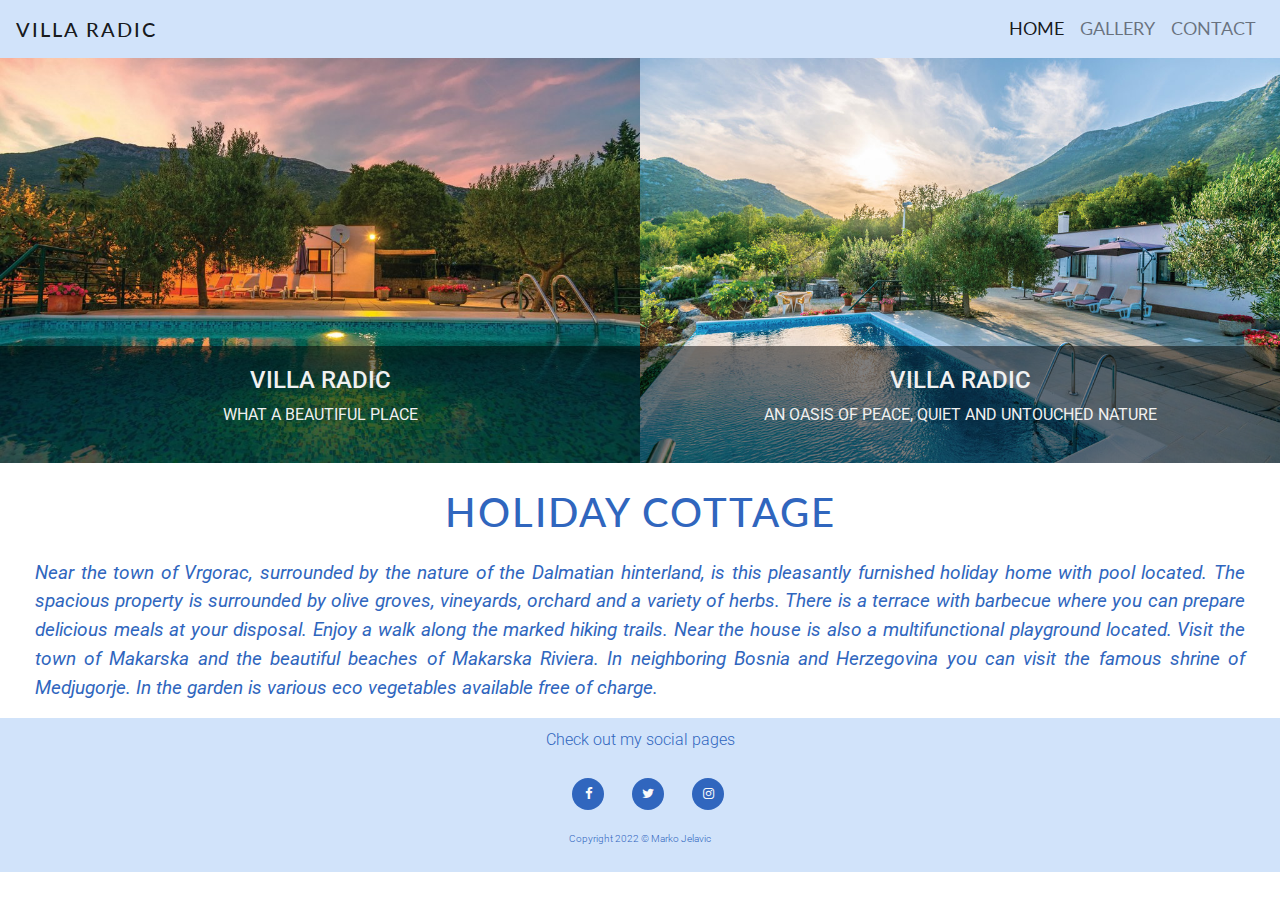
==== index.html @ 48fddd27 "add about us section" ====
<!DOCTYPE html>
<html lang="en">

<head>
    <meta charset="UTF-8">
    <meta name="viewport" content="width=device-width, initial-scale=1.0">
    <meta name="description" content="Villa Kotezi rental page" />
    <meta name="author" content="Marko Jelavic" />
    <meta name="keywords" content="Kotezi, Vrgorac, Radic, " />
    <link rel="stylesheet" href="assets/css/style.css">
    <link rel="stylesheet" href="https://stackpath.bootstrapcdn.com/bootstrap/4.5.2/css/bootstrap.min.css"
        type="text/css" />
    <link rel="stylesheet" href="https://stackpath.bootstrapcdn.com/font-awesome/4.7.0/css/font-awesome.min.css"
        type="text/css" />
    <title>Villa Radic</title>
</head>

<body>
    <header>
        <div id="page-container">
            <div id="content-wrap">
                <!-- Navbar / Taken from Bootsrap documentation and modified-->
                <div class="container-fluid">
                    <nav class="navbar navbar-expand-md bg-light-blue navbar-light fixed-top uppercase">
                        <a class="navbar-brand" href="index.html">Villa Radic</a>
                        <button class="navbar-toggler collapsed" type="button" data-toggle="collapse"
                            data-target="#collapsibleNavbar" aria-label="Toggle navigation">
                            <span class="navbar-toggler-icon"></span>
                        </button>
                        <div class="navbar-collapse collapse" id="collapsibleNavbar">
                            <ul class="navbar-nav ml-auto">
                                <li class="nav-item">
                                    <a class="nav-link active" href="index.html">Home</a>
                                </li>
                                <li class="nav-item">
                                    <a class="nav-link" href="gallery.html">Gallery</a>
                                </li>
                                <li class="nav-item">
                                    <a class="nav-link" href="contact.html">Contact</a>
                                </li>
                            </ul>
                        </div>
                    </nav>
                </div>
            </div>
        </div>
    </header>

    <!--hero image section-->
    <section id="hero'image">
        <div class="container-fluid">
            <div class="row your-new-class">
                <div class="col-md-6 about-image left-image container">
                    <img src="assets/images/radic4.jpg" class="img-fluid" alt="Radic4">
                    <div class="content uppercase">
                        <h4>Villa Radic</h4>
                        <p>What a beautiful place</p>
                    </div>
                </div>
                <div class="col-md-6 about-image right-image container">
                    <img src="assets/images/radic2.jpg" class="img-fluid" alt="Radic2">
                    <div class="content uppercase">
                        <h4>Villa Radic</h4>
                        <p>An oasis of peace, quiet and untouched nature</p>
                    </div>
                </div>
            </div>
        </div>
    </section>

    <section id="about">
            <h1>Holiday cottage</h1>
            <div id="about-content" 
                <p>
                    Near the town of Vrgorac, surrounded by the nature of the Dalmatian hinterland, 
                    is this pleasantly furnished holiday home with pool located. 
                    The spacious property is surrounded by olive groves, vineyards, 
                    orchard and a variety of herbs. There is a terrace with barbecue 
                    where you can prepare delicious meals at your disposal. 
                    Enjoy a walk along the marked hiking trails. Near the house is also
                    a multifunctional playground located. Visit the town of Makarska
                    and the beautiful beaches of Makarska Riviera. In neighboring 
                    Bosnia and Herzegovina you can visit the famous shrine of Medjugorje. 
                    In the garden is various eco vegetables available free of charge.
                </p>
            </div>
    </section>

    <footer class="container-fluid">
        <div id="footer-details" class="row justify-content-center no-gutters">
            <div class="col">
                <p class=" general-sub">Check out my social pages</p>
                <ul class="inline-block social-links">
                    <li class="list-inline-item ml-3">
                        <a target="_blank" href="https://www.facebook.com/">
                            <i class="fa fa-facebook" aria-hidden="true"></i>
                            <span class="sr-only">Facebook</span>
                        </a>
                    </li>
                    <li class="list-inline-item ml-3">
                        <a target="_blank" href="https://www.twitter.com/">
                            <i class="fa fa-twitter" aria-hidden="true"></i>
                            <span class="sr-only">Twitter</span>
                        </a>
                    </li>
                    <li class="list-inline-item ml-3">
                        <a target="_blank" href="https://www.instagram.com/">
                            <i class="fa fa-instagram" aria-hidden="true"></i>
                            <span class="sr-only">Instagram</span>
                        </a>
                    </li>
                </ul>
                <p class="copyright general-sub">Copyright 2022 © Marko Jelavic</p>
            </div>
        </div>
    </footer>
     <script src="https://code.jquery.com/jquery-3.5.1.slim.min.js" integrity="sha384-DfXdz2htPH0lsSSs5nCTpuj/zy4C+OGpamoFVy38MVBnE+IbbVYUew+OrCXaRkfj" crossorigin="anonymous"></script>
     <script src="https://cdn.jsdelivr.net/npm/popper.js@1.16.1/dist/umd/popper.min.js" integrity="sha384-9/reFTGAW83EW2RDu2S0VKaIzap3H66lZH81PoYlFhbGU+6BZp6G7niu735Sk7lN" crossorigin="anonymous"></script>
     <script src="https://cdn.jsdelivr.net/npm/bootstrap@4.5.3/dist/js/bootstrap.min.js" integrity="sha384-w1Q4orYjBQndcko6MimVbzY0tgp4pWB4lZ7lr30WKz0vr/aWKhXdBNmNb5D92v7s" crossorigin="anonymous"></script>
</body>

</html>
---- assets/css/style.css ----
@import url('https://fonts.googleapis.com/css2?family=Lato:wght@100;300;400;700&family=Roboto:wght@100;300;400;500;700&display=swap');

/*--General--*/

* {
    margin: 0;
    padding: 0;
}

body {
    padding-top: 55px;
    font-family: Lato, sans-serif;
    font-weight: 300;
    background: #FDEBE4;
;
}


.uppercase {
    text-transform: uppercase;
}

.general-sub {
    font-family: 'Roboto', sans-serif;
    font-weight: 300;
    color: #3066be;
    padding-bottom: 10px;
}

.inline-block {
    display: inline-block;
}

/*--Colours--*/

.bg-light-blue {
    background-color: #d1e3fa;
}


.hvr-border-fade::before {
    color: #3066be;
}


/*--Navigation--*/

.navbar-light .navbar-nav .nav-link {
    font-family: 'Lato', sans-serif;
    font-size: 1.1rem;
    font-weight: normal;
    color: #3066be;
}

.navbar-brand {
	font-family: 'Lato', sans-serif;
	font-weight: 500;
    letter-spacing: 2px;
    color: #3066be;
}

/*--Hero image Taken from https://www.w3schools.com/css/css_image_gallery.asp and modified--*/

.row div {
    padding: 0;
}

.container {
    position: relative;
    margin: 0 auto; /* Center it */
    max-width: 600px;
}
  
.container .content {
    position: absolute; /* Position the background text */
    bottom: 0; /* At the bottom. Use top:0 to append it to the top */
    background: rgb(0, 0, 0); /* Fallback color */
    background: rgba(0, 0, 0, 0.5); /* Black background with 0.5 opacity */
    color: #f1f1f1; /* Grey text */
    width: 100%; /* Full width */
    padding: 20px; /* Some padding */
    text-align: center;
}

/*--HAbout Us --*/

#about h1 {
    font-family: 'Lato', sans-serif;
    text-align: center;
    text-transform: uppercase;
    font-weight: strong;
    color:  #3066be;
    padding-top: 25px;
    padding-bottom: 15px;
    letter-spacing: 2px;
}

#about-content {
    font-family: 'Roboto', sans-serif;
    text-align: justify;
    font-style: italic;
    font-size: 1.2rem;
    color: #3066be;
    padding: 0 35px;
}

/*--Footer Copied from resume-miniproject-bootstrap4 - Code Institute - modified--*/


footer {
    background-color: #d1e3fa;
    color: #3066be;
    min-height: 30px;
    margin: 0;
    padding-top: 10px;
    padding-bottom: 0;
    bottom:0;
}


.social-links {
    padding-bottom: 5px;
}

.social-links li a i {
    width: 32px;
    height: 32px;
    padding: 12px 0;
    border-radius: 50%;
    font-size: 13px;
    line-height: 7px;
    text-align: center;
    color: #fafafa;
    background: #3066be;
    transition: all 0.35s ease-in-out;
    -moz-transition: all 0.35s ease-in-out;
    -webkit-transition: all 0.35s ease-in-out;
    -o-transition: all 0.35s ease-in-out;
}

.social-links li a i:hover {
    background: #8f8f8f;

}

#footer-details {
    padding: 0;
    text-align: center;
}

.copyright {
    font-size: 10px;
}


/*--Contact  Copied from resume-miniproject-bootstrap4 - Code Institute - modified--*/


.contact-heading {
    text-align: center;
    font-family: 'Lato', sans-serif;
    font-weight: bold;
    color:  #3066be;
    padding-top: 80px;
}

.center-form {
    padding-top: 20px;
    margin: 0 auto;
    max-width: 75%;
}

button[type="submit"] {
    margin-top: 20px;
    margin-bottom: 10px;
    color: #3066be;
    background-color: #d1e3fa;
}

label{
  display: inline-block;
  margin: 5px  5px;
  font-size: 16px;
  font-family: "Roboto", sans-serif;
  color: #3066be;
}

form {
    max-width:768px;
    width:100%;
    margin: 10px auto;
}

/*--Gallery Taken from https://www.w3schools.com/css/css_image_gallery.asp and modified--*/


.title {
    text-align: center;
    font-family: 'Lato', sans-serif;
    font-weight: bold;
    color:  #3066be;
    padding-bottom: 15px;
    padding-top: 15px;
}

div.gallery {
    border: 1px solid #ccc;
  }
  
  div.gallery:hover {
    border: 1px solid #777;
  }
  
  
  div.gallery img {
    width: 100%;
    height: auto;
  }

  * {
    box-sizing: border-box;
  }
  
  .responsive {
    padding: 0;
    float: left;
    width: 33.33333%;
  }
  
  .clearfix:after {
    content: "";
    display: table;
    clear: both;
  }
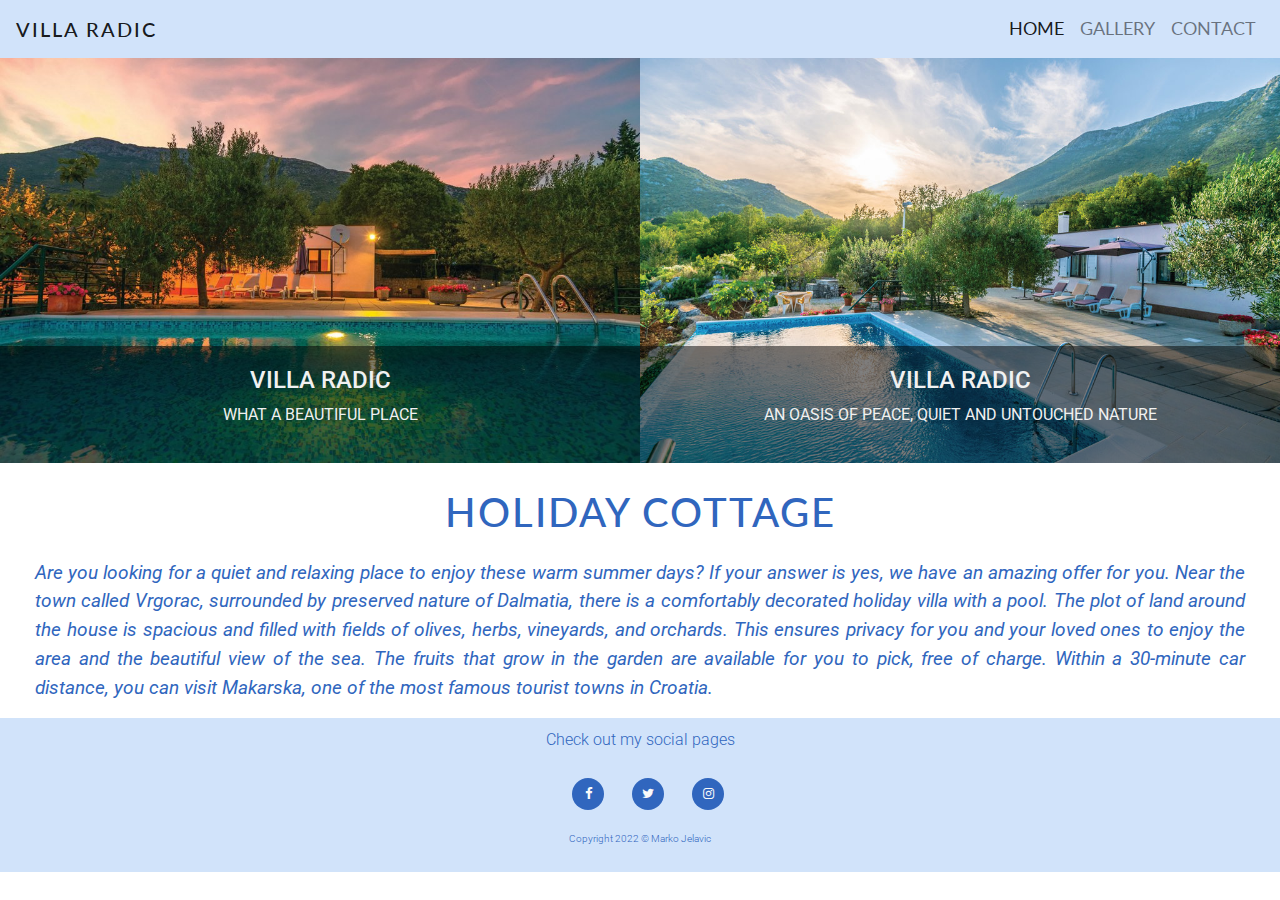
==== commit 0f4e3dee: "Add UX to readme" ====
--- a/index.html
+++ b/index.html
@@ -72,17 +72,20 @@
             <h1>Holiday cottage</h1>
             <div id="about-content" 
                 <p>
-                    Near the town of Vrgorac, surrounded by the nature of the Dalmatian hinterland, 
-                    is this pleasantly furnished holiday home with pool located. 
-                    The spacious property is surrounded by olive groves, vineyards, 
-                    orchard and a variety of herbs. There is a terrace with barbecue 
-                    where you can prepare delicious meals at your disposal. 
-                    Enjoy a walk along the marked hiking trails. Near the house is also
-                    a multifunctional playground located. Visit the town of Makarska
-                    and the beautiful beaches of Makarska Riviera. In neighboring 
-                    Bosnia and Herzegovina you can visit the famous shrine of Medjugorje. 
-                    In the garden is various eco vegetables available free of charge.
-                </p>
+                    Are you looking for a quiet and relaxing place
+                    to enjoy these warm summer days?
+                    If your answer is yes, we have an amazing offer for you. 
+                    Near the town called Vrgorac, surrounded by preserved nature of Dalmatia,
+                    there is a comfortably decorated holiday villa with a pool. 
+                    The plot of land around the house is spacious and filled with 
+                    fields of olives, herbs, vineyards, and orchards. 
+                    This ensures privacy for you and your loved ones to enjoy 
+                    the area and the beautiful view of the sea. 
+                    The fruits that grow in the garden are available for you to pick,
+                    free of charge. Within a 30-minute car distance, 
+                    you can visit Makarska, one of the most famous tourist towns in Croatia.                   
+                </p>                    
+
             </div>
     </section>
 
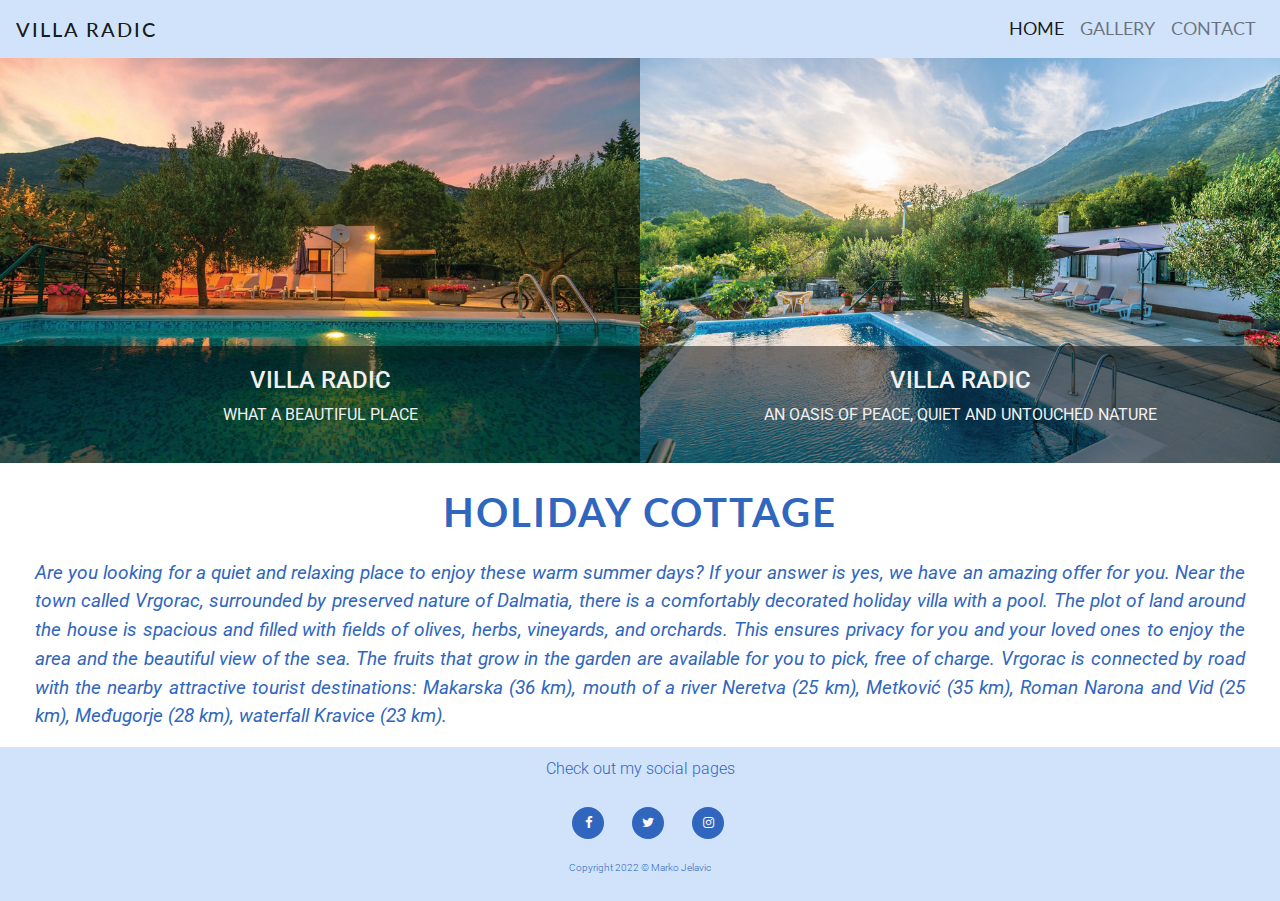
==== commit 980244fd: "Add some description to about us section" ====
--- a/index.html
+++ b/index.html
@@ -70,7 +70,7 @@
 
     <section id="about">
             <h1>Holiday cottage</h1>
-            <div id="about-content" 
+            <div id="about-content">
                 <p>
                     Are you looking for a quiet and relaxing place
                     to enjoy these warm summer days?
@@ -82,8 +82,10 @@
                     This ensures privacy for you and your loved ones to enjoy 
                     the area and the beautiful view of the sea. 
                     The fruits that grow in the garden are available for you to pick,
-                    free of charge. Within a 30-minute car distance, 
-                    you can visit Makarska, one of the most famous tourist towns in Croatia.                   
+                    free of charge. Vrgorac is connected by road with the nearby attractive 
+                    tourist destinations: Makarska (36 km), mouth of a river Neretva (25 km), 
+                    Metković (35 km), Roman Narona and Vid (25 km), 
+                    Međugorje (28 km), waterfall Kravice (23 km).
                 </p>                    
 
             </div>
--- a/assets/css/style.css
+++ b/assets/css/style.css
@@ -11,8 +11,7 @@
     padding-top: 55px;
     font-family: Lato, sans-serif;
     font-weight: 300;
-    background: #FDEBE4;
-;
+    background-color: #FDEBE4;
 }
 
 
@@ -72,23 +71,23 @@
 }
   
 .container .content {
-    position: absolute; /* Position the background text */
-    bottom: 0; /* At the bottom. Use top:0 to append it to the top */
-    background: rgb(0, 0, 0); /* Fallback color */
-    background: rgba(0, 0, 0, 0.5); /* Black background with 0.5 opacity */
-    color: #f1f1f1; /* Grey text */
-    width: 100%; /* Full width */
-    padding: 20px; /* Some padding */
-    text-align: center;
-}
-
-/*--HAbout Us --*/
+    position: absolute; 
+    bottom: 0; 
+    background: rgb(0, 0, 0); 
+    background: rgba(0, 0, 0, 0.5); 
+    color: #f1f1f1;
+    width: 100%; 
+    padding: 20px; 
+    text-align: center;
+}
+
+/*--About Us --*/
 
 #about h1 {
     font-family: 'Lato', sans-serif;
     text-align: center;
     text-transform: uppercase;
-    font-weight: strong;
+    font-weight: 700;
     color:  #3066be;
     padding-top: 25px;
     padding-bottom: 15px;
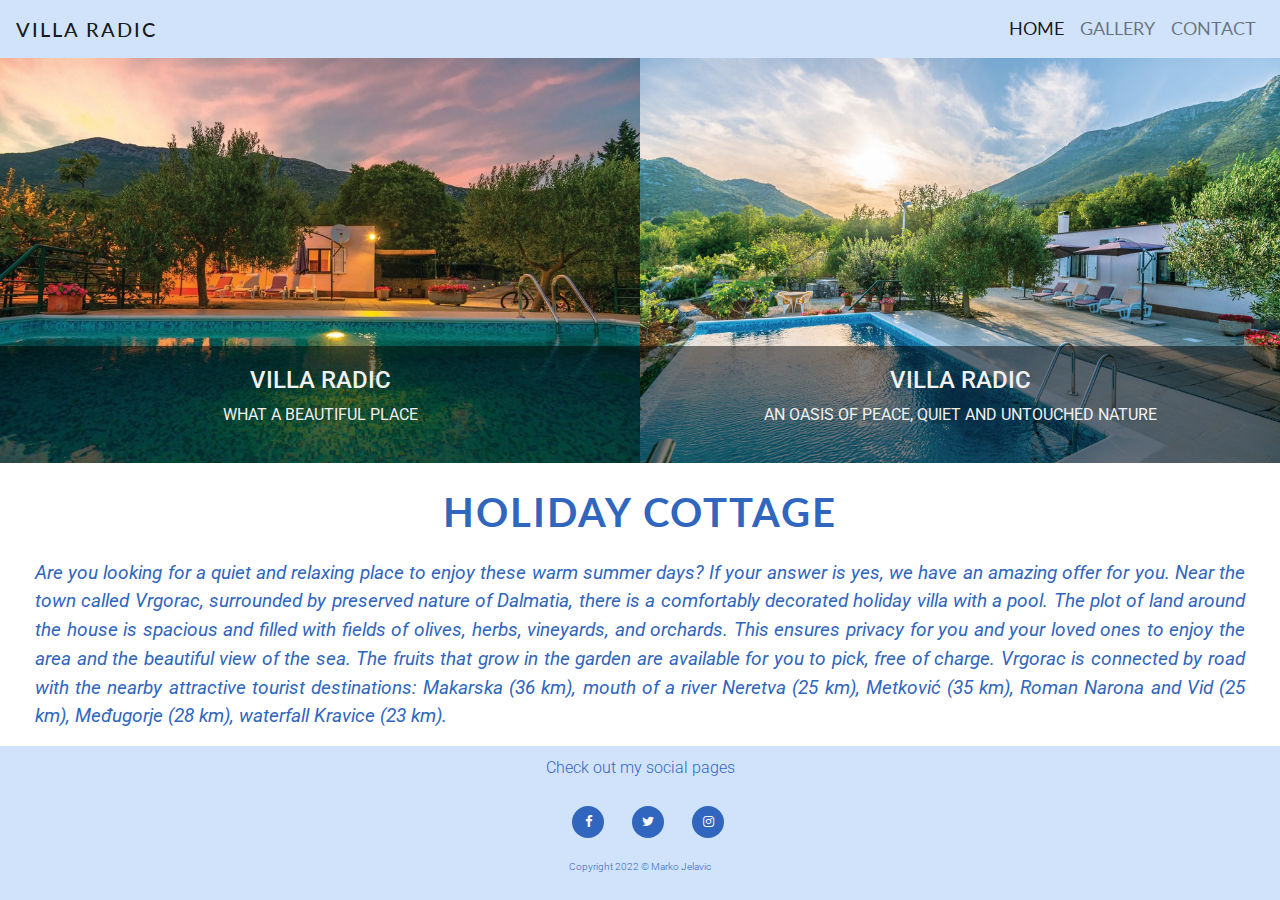
==== commit 3ab93dcb: "fix footer to the bottom" ====
--- a/index.html
+++ b/index.html
@@ -6,7 +6,7 @@
     <meta name="viewport" content="width=device-width, initial-scale=1.0">
     <meta name="description" content="Villa Kotezi rental page" />
     <meta name="author" content="Marko Jelavic" />
-    <meta name="keywords" content="Kotezi, Vrgorac, Radic, " />
+    <meta name="keywords" content="Kotezi, Vrgorac, Radic, Makarska, Croatia, Apartman, Cottage, Metkovic, Neretva" />
     <link rel="stylesheet" href="assets/css/style.css">
     <link rel="stylesheet" href="https://stackpath.bootstrapcdn.com/bootstrap/4.5.2/css/bootstrap.min.css"
         type="text/css" />
--- a/assets/css/style.css
+++ b/assets/css/style.css
@@ -107,6 +107,7 @@
 
 
 footer {
+    position: fixed;
     background-color: #d1e3fa;
     color: #3066be;
     min-height: 30px;
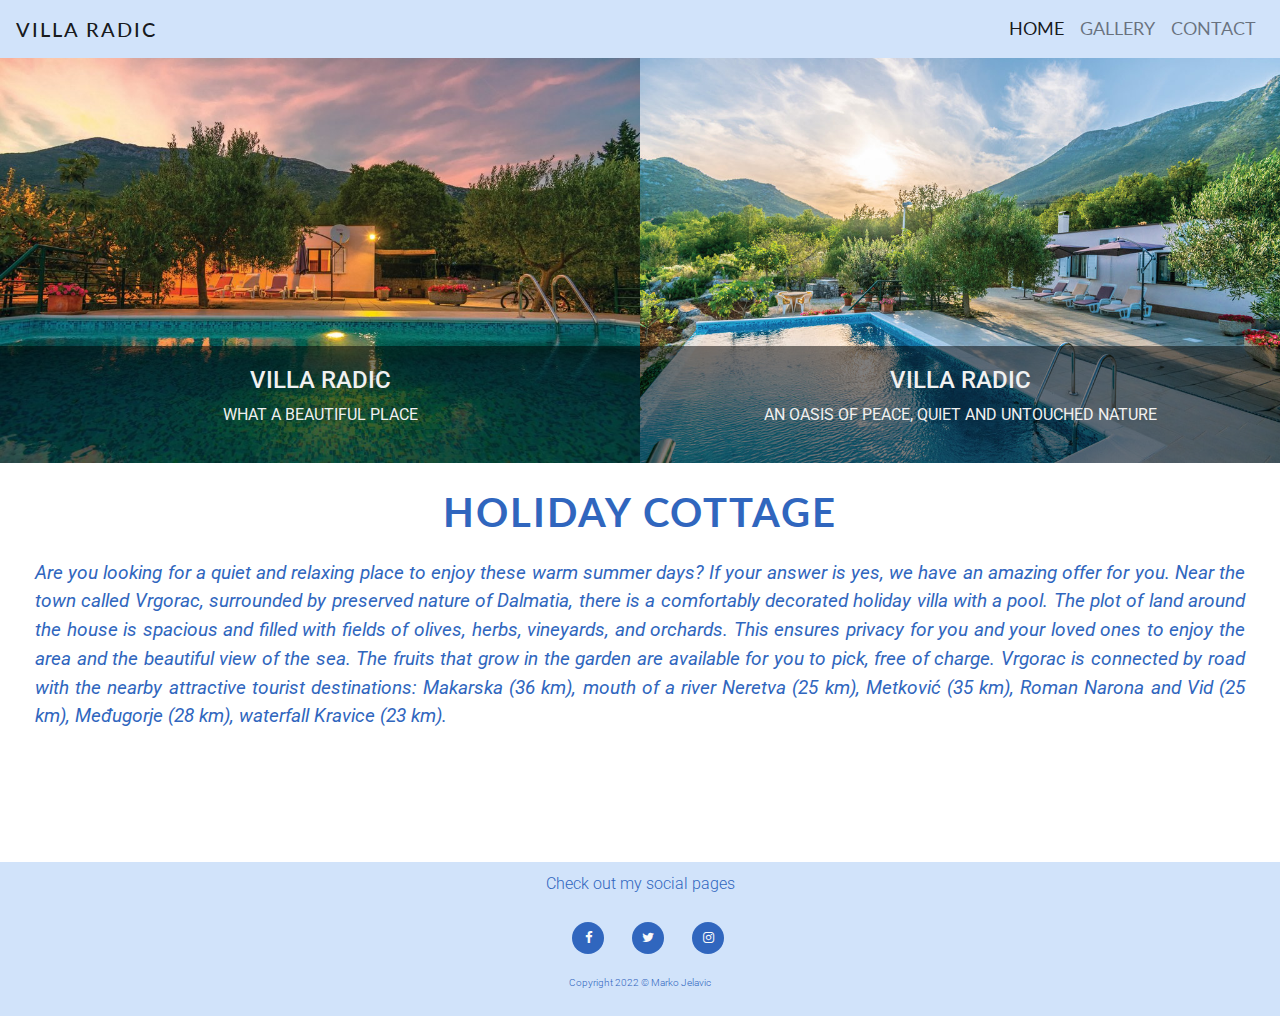
==== commit c4e3c180: "move the code institute logo from readme" ====
--- a/index.html
+++ b/index.html
@@ -87,7 +87,7 @@
                     Metković (35 km), Roman Narona and Vid (25 km), 
                     Međugorje (28 km), waterfall Kravice (23 km).
                 </p>                    
-
+                <br><br><br><br>
             </div>
     </section>
 
--- a/assets/css/style.css
+++ b/assets/css/style.css
@@ -11,7 +11,7 @@
     padding-top: 55px;
     font-family: Lato, sans-serif;
     font-weight: 300;
-    background-color: #FDEBE4;
+    background: #FDEBE4;
 }
 
 
@@ -107,7 +107,6 @@
 
 
 footer {
-    position: fixed;
     background-color: #d1e3fa;
     color: #3066be;
     min-height: 30px;
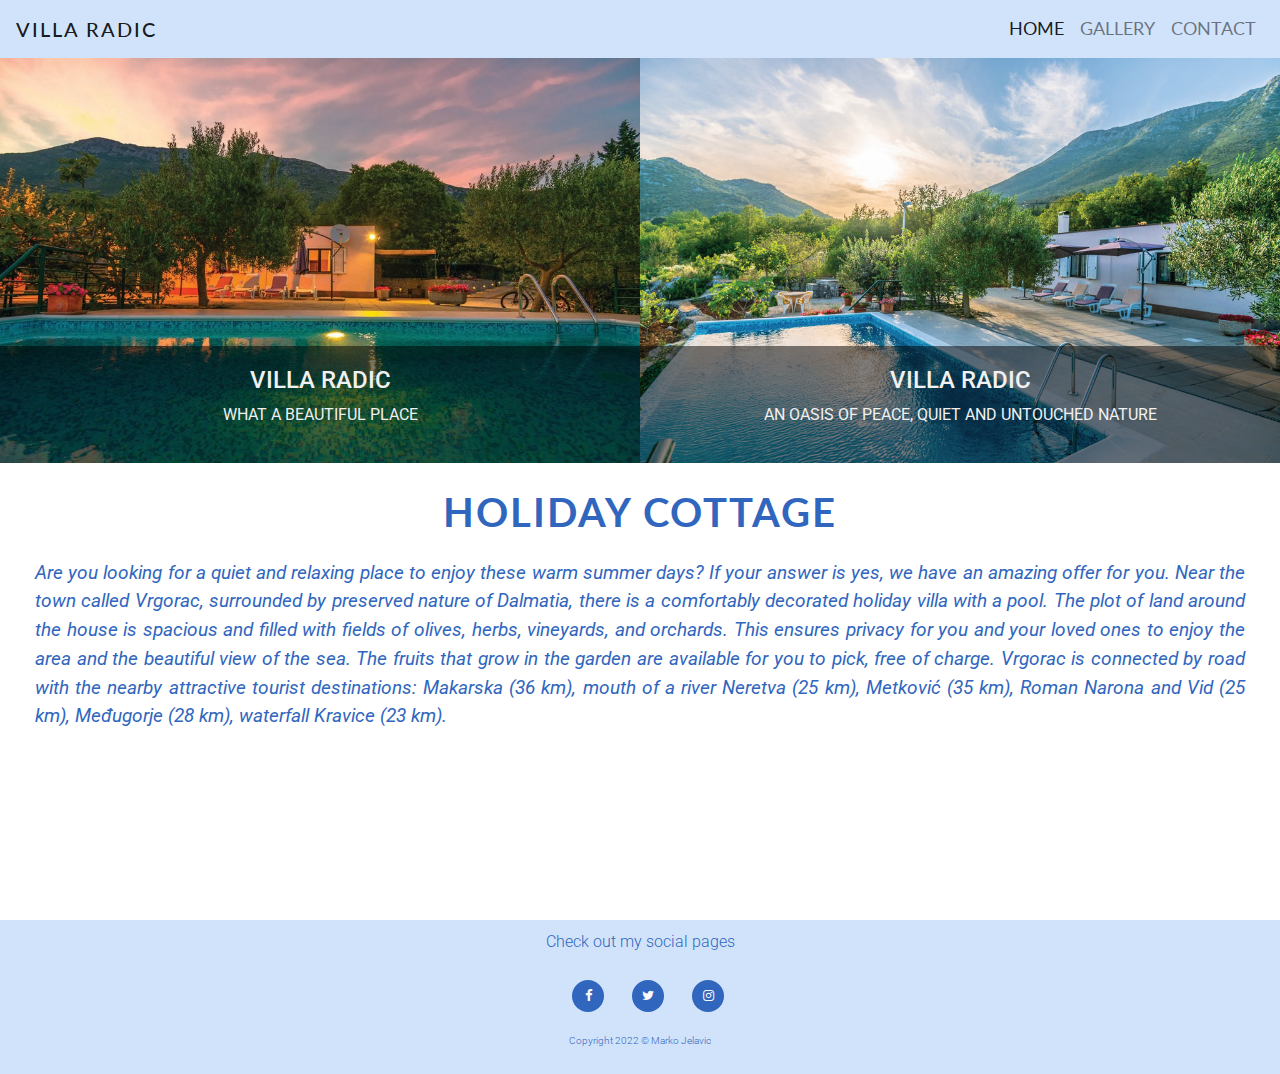
==== commit 51ae7ec4: "Add lighthouse testing to readme" ====
--- a/index.html
+++ b/index.html
@@ -87,7 +87,7 @@
                     Metković (35 km), Roman Narona and Vid (25 km), 
                     Međugorje (28 km), waterfall Kravice (23 km).
                 </p>                    
-                <br><br><br><br>
+                <br><br><br><br><br><br>
             </div>
     </section>
 
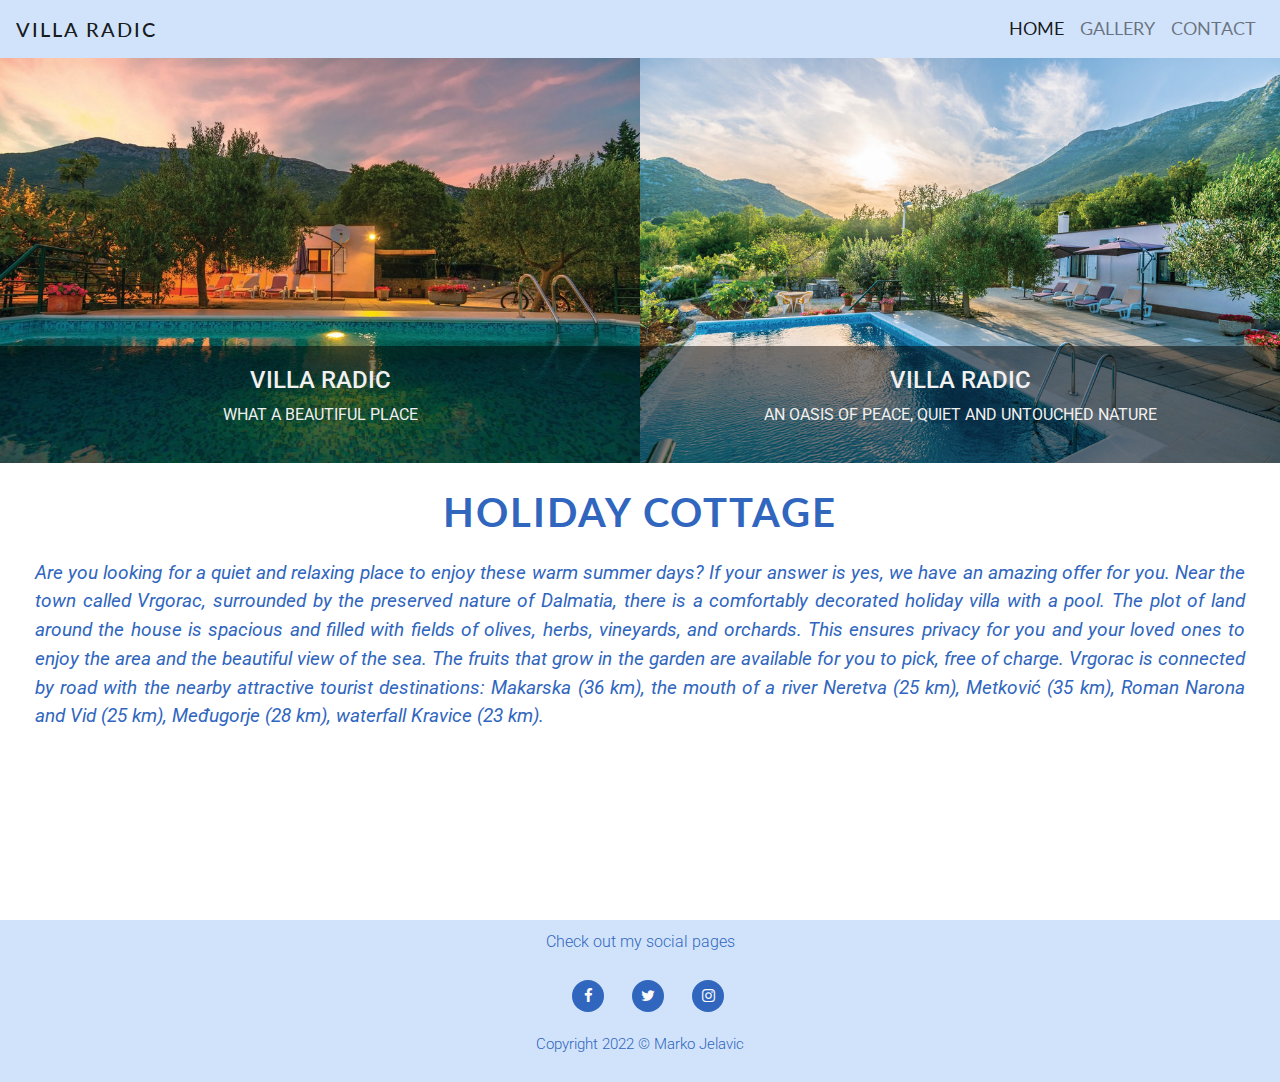
==== commit 13d6c2fe: "Spell check readme" ====
--- a/index.html
+++ b/index.html
@@ -75,7 +75,7 @@
                     Are you looking for a quiet and relaxing place
                     to enjoy these warm summer days?
                     If your answer is yes, we have an amazing offer for you. 
-                    Near the town called Vrgorac, surrounded by preserved nature of Dalmatia,
+                    Near the town called Vrgorac, surrounded by the preserved nature of Dalmatia,
                     there is a comfortably decorated holiday villa with a pool. 
                     The plot of land around the house is spacious and filled with 
                     fields of olives, herbs, vineyards, and orchards. 
@@ -83,7 +83,7 @@
                     the area and the beautiful view of the sea. 
                     The fruits that grow in the garden are available for you to pick,
                     free of charge. Vrgorac is connected by road with the nearby attractive 
-                    tourist destinations: Makarska (36 km), mouth of a river Neretva (25 km), 
+                    tourist destinations: Makarska (36 km), the mouth of a river Neretva (25 km), 
                     Metković (35 km), Roman Narona and Vid (25 km), 
                     Međugorje (28 km), waterfall Kravice (23 km).
                 </p>                    
--- a/assets/css/style.css
+++ b/assets/css/style.css
@@ -126,7 +126,7 @@
     height: 32px;
     padding: 12px 0;
     border-radius: 50%;
-    font-size: 13px;
+    font-size: 15px;
     line-height: 7px;
     text-align: center;
     color: #fafafa;
@@ -148,7 +148,7 @@
 }
 
 .copyright {
-    font-size: 10px;
+    font-size: 15px;
 }
 
 
